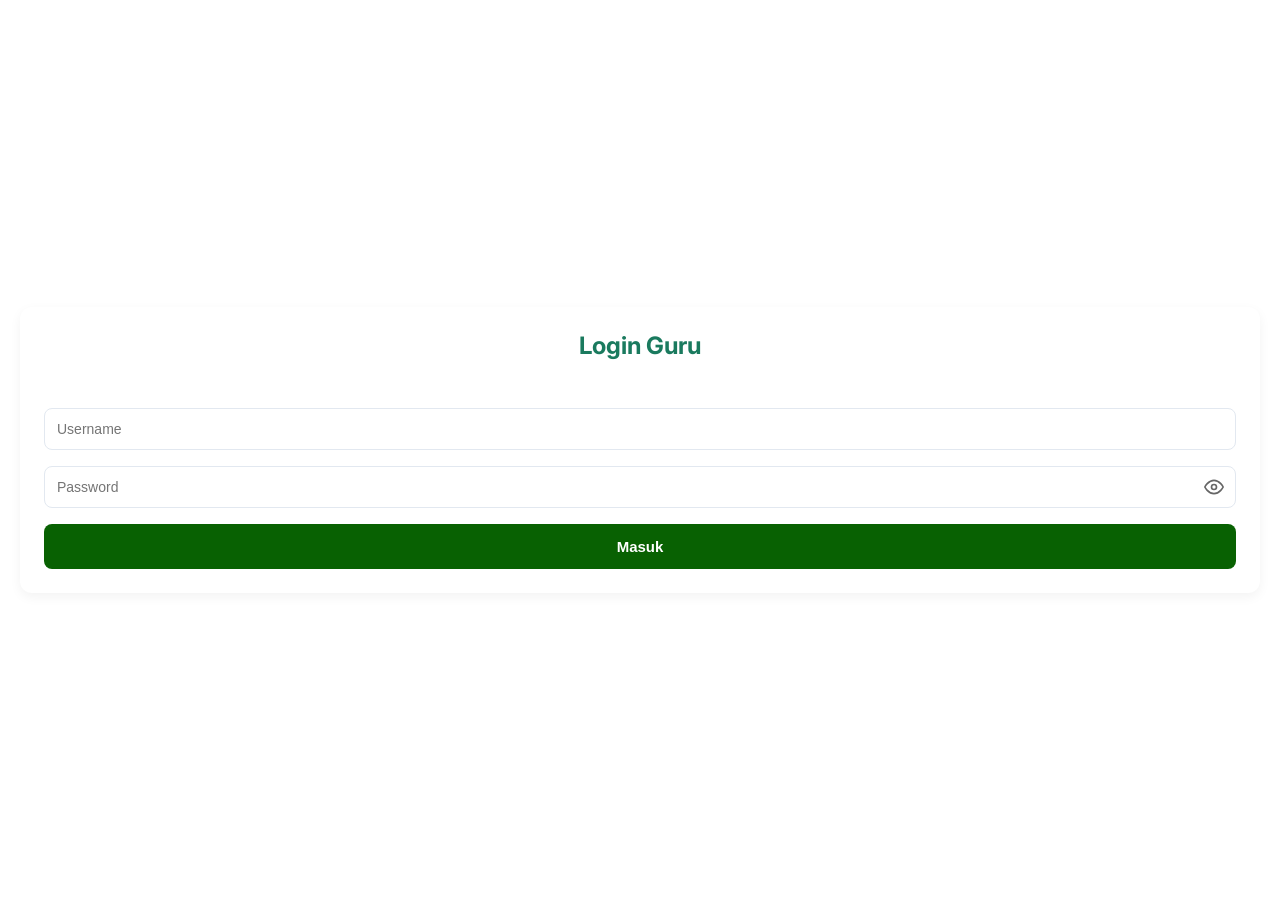
==== aspek.html @ 167fe575 "Add files via upload" ====
<!DOCTYPE html>
<html lang="id">

<head>
  <meta charset="UTF-8">
  <meta name="viewport" content="width=device-width, initial-scale=1.0, maximum-scale=1.0, user-scalable=no">
  <title>Input Nilai - Aplikasi Penilaian</title>
  <link href="https://fonts.googleapis.com/css2?family=Inter:wght@400;500;600;700&display=swap" rel="stylesheet">
  <link rel="stylesheet" href="shared.css">
  <style>
    /* ============================
       INPUT ASPEK TABLE (khusus aspek.html)
       ============================ */
    .input-cell {
      padding: 4px !important;
    }

    .input-cell input {
      width: 60px;
      padding: 8px 4px;
      text-align: center;
      border: 1px solid var(--border-color);
      border-radius: 6px;
      font-size: 14px;
      background: #f8fafc;
    }

    .input-cell input:focus {
      border-color: var(--primary);
      outline: none;
      background: #fff;
    }

    input[type="number"]::-webkit-inner-spin-button {
      -webkit-appearance: none;
    }

    .input-cell select {
      width: 60px;
      padding: 8px 4px;
      border: 1px solid var(--border-color);
      border-radius: 6px;
      background: #f8fafc;
      font-size: 14px;
      text-align: center;
      appearance: none;
    }

    .bottom-bar {
      flex-shrink: 0;
      padding: 12px 16px;
      display: flex;
      align-items: center;
      justify-content: space-between;
      gap: 12px;
    }

    .value-cell.foreign {
      background: #ebf4ff;
      color: var(--online-color);
    }

    .value-cell.foreign.empty {
      color: var(--text-muted);
    }

    th.col-foreign {
      background: #ebf4ff;
    }

    .col-owner-label {
      font-size: 9px;
      font-weight: 600;
      color: var(--online-color);
      white-space: nowrap;
      overflow: hidden;
      text-overflow: ellipsis;
      max-width: 70px;
      margin: 0 auto;
    }

    .empty-state {
      text-align: center;
      padding: 24px 16px;
      color: var(--text-muted);
      font-size: 13px;
    }

    /* Baris modal Tambah/Edit Penilaian (daftar nilai per siswa) */
    .modal-row {
      display: flex;
      align-items: center;
      justify-content: space-between;
      padding: 12px 0;
      border-bottom: 1px solid var(--border-color);
      gap: 12px;
    }

    .modal-row:last-child {
      border-bottom: none;
    }

    .modal-siswa-name {
      font-weight: 600;
      font-size: 14px;
    }

    .modal-siswa-nis {
      font-size: 11px;
      color: var(--text-muted);
    }

    .modal-row input,
    .modal-row select {
      width: 80px;
      flex-shrink: 0;
      padding: 10px;
      border: 1px solid var(--border-color);
      border-radius: 8px;
      text-align: center;
      font-size: 14px;
      background: #f8fafc;
    }

    .modal-row input:focus,
    .modal-row select:focus {
      border-color: var(--primary);
      outline: none;
      background: #fff;
    }

    .modal-row input[type="date"] {
      width: 160px;
      text-align: left;
    }

    .modal-row input[type="date"]:disabled {
      background: #eef1f5;
      color: var(--text-muted);
    }

    .col-actions {
      display: flex;
      gap: 4px;
      justify-content: center;
      margin-top: 6px;
    }

    .col-action-btn {
      border: none;
      background: #e2e8f0;
      color: var(--text-main);
      font-size: 11px;
      width: 22px;
      height: 22px;
      border-radius: 5px;
      cursor: pointer;
      display: flex;
      align-items: center;
      justify-content: center;
      padding: 0;
    }

    .col-action-btn.danger {
      background: #fed7d7;
      color: var(--error);
    }

    .col-action-btn:active {
      opacity: 0.6;
    }
  </style>
</head>

<body>

  <!-- HEADER CARD -->
  <div class="app-header" id="appHeader" style="display:none;">
    <img id="appLogo" src="" alt="logo" onerror="this.style.visibility='hidden'">
    <div>
      <div class="app-title" id="appNamaLembaga">Memuat...</div>
      <div class="app-subtitle" id="appPeriode"></div>
    </div>
  </div>

  <!-- Loading Overlay -->
  <div id="loading" class="loading-overlay" style="display:none;">
    <div style="width: 40px; height: 40px; border: 4px solid #e2e8f0; border-top-color: var(--primary); border-radius: 50%; animation: spin 1s linear infinite;"></div>
    <div id="loadingText" style="margin-top: 16px; font-weight: 600; color: var(--text-main);">Memuat...</div>
  </div>

  <div class="app-body">
    <div class="container">
      <div class="top-nav">
        <button class="btn-back" onclick="window.location.href='rekap.html'">&larr;</button>
        <div class="page-title" id="aspekTitle">Input Nilai</div>
      </div>

      <div style="display:flex; align-items:center; justify-content:space-between; gap:8px; background:var(--card-bg); border:1px solid var(--border-color); border-radius:10px; padding:10px 12px; margin-bottom:12px; flex-shrink:0;">
        <div id="aspekSyncStatus" style="font-size:12px; color: var(--text-muted);">Nilai belum pernah disinkron</div>
        <button id="btnSinkronNilai" onclick="sinkronNilaiAspek()" style="background: var(--primary); color:#fff; border:none; border-radius:8px; padding:8px 12px; font-size:12px; font-weight:600; cursor:pointer; white-space:nowrap;">
          ⟳ Sinkron Nilai
        </button>
      </div>

      <div class="table-responsive">
        <table id="tableAspek">
          <thead id="theadAspek"></thead>
          <tbody id="tbodyAspek"></tbody>
        </table>
      </div>
      <div id="saveMsg" class="status-msg"></div>
    </div>

    <div class="bottom-bar">
      <button class="btn-main" onclick="addKolomPenilaian()">+ Tambah Penilaian</button>
    </div>
  </div>

  <!-- MODAL: KONFIRMASI CUSTOM (ganti confirm()) -->
  <div id="modalKonfirmasi" class="modal-overlay" style="z-index:1000;">
    <div class="modal-card" style="max-height:auto;">
      <div class="modal-header">
        <div class="modal-title" id="modalKonfirmasiTitle">Konfirmasi</div>
      </div>
      <div class="modal-body" style="padding:16px;">
        <p id="modalKonfirmasiMsg" style="font-size:14px;line-height:1.6;color:var(--text-main);white-space:pre-line;"></p>
      </div>
      <div class="modal-footer">
        <button class="btn-secondary" onclick="modalKonfirmasiResolve_(false)">Batal</button>
        <button class="btn-main" onclick="modalKonfirmasiResolve_(true)">OK</button>
      </div>
    </div>
  </div>

  <!-- MODAL: PILIHAN HAPUS PENILAIAN (Lokal / Server / Batal) -->
  <div id="modalPilihanHapus" class="modal-overlay" style="z-index:1000;">
    <div class="modal-card" style="max-height:auto;">
      <div class="modal-header">
        <div class="modal-title" id="modalPilihanHapusTitle">Hapus Penilaian</div>
      </div>
      <div class="modal-body" style="padding:16px;">
        <p id="modalPilihanHapusMsg" style="font-size:14px;line-height:1.6;color:var(--text-main);white-space:pre-line;"></p>
      </div>
      <div class="modal-footer stack">
        <button class="btn-secondary" onclick="modalPilihanHapusResolve_('lokal')">Hapus Lokal (tanpa internet)</button>
        <button class="btn-danger" onclick="modalPilihanHapusResolve_('server')">Hapus di Server (butuh internet)</button>
        <button class="btn-secondary" onclick="modalPilihanHapusResolve_('batal')">Batal</button>
      </div>
    </div>
  </div>

  <!-- MODAL: DATA SERVER (tanggal ada di server tapi tidak ada di lokal, saat Sinkron Nilai) -->
  <div id="modalDataServer" class="modal-overlay" style="z-index:1000;">
    <div class="modal-card" style="max-height:auto;">
      <div class="modal-header">
        <div class="modal-title" id="modalDataServerTitle">Data Server</div>
      </div>
      <div class="modal-body" style="padding:16px;">
        <p id="modalDataServerMsg" style="font-size:14px;line-height:1.6;color:var(--text-main);white-space:pre-line;"></p>
      </div>
      <div class="modal-footer stack">
        <button class="btn-main" onclick="modalDataServerResolve_('tarik')">1. Tarik Data Server</button>
        <button class="btn-danger" onclick="modalDataServerResolve_('hapus')">2. Hapus Data Server</button>
        <button class="btn-secondary" onclick="modalDataServerResolve_('batal')">Batal</button>
      </div>
    </div>
  </div>

  <!-- MODAL: PILIHAN EDIT (Edit Lokal / Edit di Server / Batal) -->
  <div id="modalPilihanEdit" class="modal-overlay" style="z-index:1000;">
    <div class="modal-card" style="max-height:auto;">
      <div class="modal-header">
        <div class="modal-title" id="modalPilihanEditTitle">Edit Penilaian</div>
      </div>
      <div class="modal-body" style="padding:16px;">
        <p id="modalPilihanEditMsg" style="font-size:14px;line-height:1.6;color:var(--text-main);white-space:pre-line;"></p>
      </div>
      <div class="modal-footer stack">
        <button class="btn-secondary" onclick="modalPilihanEditResolve_('lokal')">Edit Lokal (tanpa internet)</button>
        <button class="btn-danger" onclick="modalPilihanEditResolve_('server')">Edit di Server (butuh internet)</button>
        <button class="btn-secondary" onclick="modalPilihanEditResolve_('batal')">Batal</button>
      </div>
    </div>
  </div>

  <!-- MODAL: ALERT CUSTOM (ganti alert()) -->
  <div id="modalAlert" class="modal-overlay" style="z-index:1001;">
    <div class="modal-card" style="max-height:auto;">
      <div class="modal-header">
        <div class="modal-title" id="modalAlertTitle">Informasi</div>
      </div>
      <div class="modal-body" style="padding:16px;">
        <p id="modalAlertMsg" style="font-size:14px;line-height:1.6;color:var(--text-main);white-space:pre-line;"></p>
      </div>
      <div class="modal-footer">
        <button class="btn-main" onclick="modalAlertResolve_()">OK</button>
      </div>
    </div>
  </div>

  <!-- MODAL: TAMBAH KOLOM PENILAIAN -->
  <div id="modalKolom" class="modal-overlay">
    <div class="modal-card">
      <div class="modal-header">
        <div class="modal-title" id="modalKolomTitle">Tambah Penilaian</div>
        <button class="modal-close" onclick="closeModalKolom()">&times;</button>
      </div>
      <div class="modal-body" id="modalKolomBody">
        <!-- Injected -->
      </div>
      <div class="modal-footer">
        <button class="btn-secondary" onclick="closeModalKolom()">Batal</button>
        <button id="btnSimpanKolom" class="btn-main" onclick="simpanKolomModal()">Simpan</button>
      </div>
    </div>
  </div>

  <script src="shared.js"></script>
  <script>
    // ==========================================
    // INISIALISASI HALAMAN
    // ==========================================
    let currentClass = null;
    let currentAspek = null;
    let aspekData = null;

    document.addEventListener('DOMContentLoaded', async () => {
      const ok = await ensureLoggedIn();
      if (!ok) return; // sudah diarahkan ke index.html oleh ensureLoggedIn()

      currentClass = getCurrentClass();
      if (!currentClass || !currentClass.kelas || !currentClass.mapel) {
        window.location.href = 'dashboard.html';
        return;
      }

      currentAspek = getCurrentAspek();
      if (!currentAspek) {
        window.location.href = 'rekap.html';
        return;
      }

      loadAppHeaderFromCache();
      openAspek(currentAspek);
    });

    // ==========================================
    // INPUT ASPEK
    // ==========================================
    async function openAspek(aspek) {
      currentAspek = aspek;
      document.getElementById('aspekTitle').textContent = `Input ${aspek}`;

      showLoading(true, 'Memuat data siswa (offline)...');
      try {
        const siswa = await kStorage.getJSON(siswaTag(currentClass.kelas), null);
        if (!siswa) {
          showLoading(false);
          await showAlert('Data siswa belum tersinkron. Kembali ke Dashboard dan tekan "Sinkron Data" terlebih dahulu.', 'Data Belum Tersinkron');
          window.location.href = 'rekap.html';
          return;
        }

        const nilai = await kStorage.getJSON(nilaiTag(currentClass.kelas, currentClass.mapel, aspek), {});

        aspekData = {
          siswa: siswa,
          nilai: nilai,
          daftarKolom: computeDaftarKolom_(nilai)
        };

        showLoading(false);
        renderAspekTable();
        refreshAspekSyncStatus();
      } catch (e) {
        showLoading(false);
        await showAlert('Gagal memuat data: ' + e.message, 'Gagal');
        window.location.href = 'rekap.html';
      }
    }

    // ==========================================
    // SINKRON NILAI PER ASPEK
    // ==========================================
    async function refreshAspekSyncStatus() {
      const statusEl = document.getElementById('aspekSyncStatus');
      if (!statusEl || !currentClass || !currentAspek) return;
      try {
        const meta = await kStorage.getJSON(nilaiSyncMetaTag(currentClass.kelas, currentClass.mapel, currentAspek), null);
        statusEl.textContent = (meta && meta.syncedAt) ?
          'Nilai tersinkron: ' + formatWaktu_(meta.syncedAt) :
          'Nilai belum pernah disinkron';
      } catch (e) {
        statusEl.textContent = '';
      }
    }

    async function sinkronNilaiAspek() {
      if (!currentClass || !currentAspek) return;
      const btn = document.getElementById('btnSinkronNilai');
      if (btn) btn.disabled = true;

      const pendingTag = nilaiPendingDeleteTag(currentClass.kelas, currentClass.mapel, currentAspek);

      try {
        const nilaiLokal = await kStorage.getJSON(nilaiTag(currentClass.kelas, currentClass.mapel, currentAspek), {});
        const adaDataLokal = nilaiLokal && Object.keys(nilaiLokal).length > 0;

        if (!adaDataLokal) {
          // Kondisi (a): data nilai belum ada di TinyDB -> tarik penuh dari server.
          // Turut menarik nilai milik guru lain (mapel yang sama) untuk
          // ditampilkan -- lihat getAspekNilai() di server (key "tanggal::username").
          showLoading(true, 'Mengambil data nilai dari server...');
          const res = await apiCall('getAspekNilai', {
            kelas: currentClass.kelas,
            mapel: currentClass.mapel,
            aspek: currentAspek,
            username: user.username
          });
          showLoading(false);

          if (!res.success) {
            await showAlert('Gagal mengambil data: ' + res.message, 'Gagal');
            return;
          }

          await kStorage.setJSON(nilaiTag(currentClass.kelas, currentClass.mapel, currentAspek), res.nilai || {});
          await kStorage.setJSON(nilaiSyncMetaTag(currentClass.kelas, currentClass.mapel, currentAspek), { syncedAt: new Date().toISOString() });
          try { await kStorage.delete(pendingTag); } catch (e) {}

          aspekData.nilai = res.nilai || {};
          aspekData.daftarKolom = computeDaftarKolom_(aspekData.nilai);
          renderAspekTable();
          refreshAspekSyncStatus();

          await showAlert('Data nilai berhasil diambil dari server (termasuk nilai dari guru lain jika ada).', 'Sinkron Berhasil');
          return;
        }

        // Kondisi (b): data nilai sudah ada di TinyDB -> ambil dulu data terkini
        // dari server untuk dibandingkan per TANGGAL PENILAIAN dengan data lokal.
        showLoading(true, 'Memeriksa data di server...');
        const cekRes = await apiCall('getAspekNilai', {
          kelas: currentClass.kelas,
          mapel: currentClass.mapel,
          aspek: currentAspek,
          username: user.username
        });
        showLoading(false);

        if (!cekRes.success) {
          await showAlert('Gagal memeriksa data server: ' + cekRes.message, 'Gagal');
          return;
        }

        // Diff HANYA untuk kolom milik sendiri -- guru yang login tidak
        // berhak menghapus data guru lain di server, jadi tanggal milik
        // guru lain tidak pernah masuk pemeriksaan/modal ini. Data guru
        // lain otomatis ikut tertarik & tersimpan di akhir proses ini.
        const tanggalServer = daftarTanggalMilikSendiri_(cekRes.nilai || {});
        const tanggalLokalSet = new Set(daftarTanggalMilikSendiri_(nilaiLokal));
        const tanggalHanyaDiServer = tanggalServer.filter(t => !tanggalLokalSet.has(t));

        let hapusDiServer = false;
        if (tanggalHanyaDiServer.length) {
          const daftarTgl = tanggalHanyaDiServer.map(t => formatTanggalPanjang_(t)).join(', ');
          const pilihan = await showPilihanDataServer(
            `Terdapat data penilaian Anda di server pada tanggal ${daftarTgl} yang tidak terdapat di lokal.`,
            'Data Server'
          );
          if (!pilihan || pilihan === 'batal') return;
          hapusDiServer = (pilihan === 'hapus');
          // pilihan === 'tarik' -> hapusDiServer tetap false, data server pada
          // tanggal tsb akan ikut ditarik masuk ke lokal setelah sinkron.
        }

        // Konfirmasi umum: data lokal akan menimpa data server pada tanggal yang sama.
        const konfirmSinkron = await showKonfirmasi(
          `Data nilai pada perangkat ini untuk tanggal penilaian yang sama akan MENIMPA data Anda yang sudah ada di server.\n\nLanjutkan sinkronisasi nilai ${currentAspek}?`,
          'Konfirmasi Sinkron Nilai'
        );
        if (!konfirmSinkron) return;


        showLoading(true, 'Menyinkronkan nilai ke server...');

        // Jika guru memilih "Hapus Data Server", lakukan sebelum upsert agar
        // baris yang hanya ada di server itu tidak ikut kebawa lagi saat data
        // digabung ulang.
        if (hapusDiServer && tanggalHanyaDiServer.length) {
          const delRes = await apiCall('deleteAspekNilai', {
            kelas: currentClass.kelas,
            mapel: currentClass.mapel,
            aspek: currentAspek,
            noPenilaian: tanggalHanyaDiServer,
            username: user.username
          });
          if (!delRes.success) {
            showLoading(false);
            await showAlert('Gagal menghapus di server: ' + delRes.message, 'Gagal');
            return;
          }
        }

        const siswa = await kStorage.getJSON(siswaTag(currentClass.kelas), []);
        const namaByNis = {};
        siswa.forEach(s => namaByNis[s.nis] = s.nama);

        // Hanya nilai milik SENDIRI (key tanggal polos) yang dikirim ke
        // server. Nilai milik guru lain yang tersimpan lokal (key
        // "tanggal::username") murni untuk tampilan, tidak pernah ikut dikirim
        // supaya kepemilikannya di server tidak berpindah tangan.
        const flatData = [];
        Object.keys(nilaiLokal).forEach(nis => {
          Object.keys(nilaiLokal[nis]).forEach(key => {
            if (!isKolomMilikSendiri_(key)) return;
            const val = nilaiLokal[nis][key];
            if (val !== undefined && val !== null && val !== '') {
              flatData.push({ nis, nama: namaByNis[nis] || '', noPenilaian: key, nilai: val });
            }
          });
        });

        // "Tarik Data Server": kirim data lokal (upsert) sekaligus menerima
        // kembali gabungan data server terbaru -- termasuk tanggal yang tadinya
        // hanya ada di server (baik milik sendiri maupun milik guru lain),
        // sehingga otomatis "tertarik" masuk ke lokal.
        // "Hapus Data Server": tanggal milik sendiri tsb sudah dihapus di
        // server di atas, jadi tidak akan ikut kebawa lagi di hasil gabungan.
        const res = await apiCall('sinkronNilaiAspek', {
          kelas: currentClass.kelas,
          mapel: currentClass.mapel,
          aspek: currentAspek,
          data: flatData,
          username: user.username
        });

        showLoading(false);

        if (!res.success) {
          await showAlert('Gagal sinkron: ' + res.message, 'Gagal');
          return;
        }

        let nilaiHasil = res.nilai || {};

        if (hapusDiServer && tanggalHanyaDiServer.length) {
          // Sudah dihapus di server sebelum upsert -- berjaga-jaga jika masih
          // ikut kebawa di hasil gabungan, buang lagi di sisi client.
          tanggalHanyaDiServer.forEach(tgl => {
            Object.keys(nilaiHasil).forEach(nis => {
              if (nilaiHasil[nis] && nilaiHasil[nis][tgl] !== undefined) {
                delete nilaiHasil[nis][tgl];
              }
            });
          });
        }

        await kStorage.setJSON(nilaiTag(currentClass.kelas, currentClass.mapel, currentAspek), nilaiHasil);
        await kStorage.setJSON(nilaiSyncMetaTag(currentClass.kelas, currentClass.mapel, currentAspek), { syncedAt: new Date().toISOString() });
        // Status pending-delete lama (dari hapusKolom "Hapus Lokal") sudah
        // sepenuhnya tercakup oleh pemeriksaan diff di atas -- bersihkan.
        try { await kStorage.delete(pendingTag); } catch (e) {}

        aspekData.nilai = nilaiHasil;
        aspekData.daftarKolom = computeDaftarKolom_(aspekData.nilai);
        renderAspekTable();
        refreshAspekSyncStatus();

        await showAlert('Sinkron nilai berhasil. Nilai dari guru lain (jika ada) turut ditampilkan.', 'Sinkron Berhasil');
      } catch (e) {
        showLoading(false);
        await showAlert('Gagal sinkron: ' + e.message, 'Gagal');
      } finally {
        if (btn) btn.disabled = false;
      }
    }

    // Menghasilkan daftar tanggal unik (terurut) dari semua nilai yang ada,
    // menggantikan skema lama "nomor urut 1..N".
    // Skema key kolom penilaian:
    // - Kolom milik guru yang sedang login: key = tanggal polos "YYYY-MM-DD"
    //   (kompatibel dengan data lama sebelum fitur multi-guru ini ada).
    // - Kolom milik guru LAIN (mapel sama, username beda): key = "YYYY-MM-DD::username"
    //   supaya tanggal yang sama antar guru tetap tampil sebagai kolom terpisah.
    function isKolomMilikSendiri_(key) {
      return String(key).indexOf('::') === -1;
    }

    function parseKolomKey_(key) {
      const s = String(key);
      const idx = s.indexOf('::');
      if (idx === -1) return { tanggal: s, username: (user && user.username) || '', milikSendiri: true };
      return { tanggal: s.slice(0, idx), username: s.slice(idx + 2), milikSendiri: false };
    }

    // Menghasilkan daftar deskriptor kolom (terurut) dari semua nilai yang ada.
    // Urutan: berdasarkan tanggal, dan jika ada tanggal yang sama milik lebih
    // dari satu guru, kolom milik guru yang login ditampilkan lebih dulu.
    function computeDaftarKolom_(nilaiMap) {
      const set = new Set();
      Object.values(nilaiMap || {}).forEach(m => {
        Object.keys(m || {}).forEach(k => set.add(k));
      });
      const kolom = Array.from(set).map(key => {
        const p = parseKolomKey_(key);
        return { key: key, tanggal: p.tanggal, username: p.username, milikSendiri: p.milikSendiri };
      });
      kolom.sort((a, b) => {
        if (a.tanggal !== b.tanggal) return a.tanggal < b.tanggal ? -1 : 1;
        if (a.milikSendiri !== b.milikSendiri) return a.milikSendiri ? -1 : 1;
        return a.username < b.username ? -1 : (a.username > b.username ? 1 : 0);
      });
      return kolom;
    }

    // Daftar tanggal (bukan key) untuk kolom MILIK SENDIRI saja -- dipakai
    // saat sinkron untuk membandingkan nilai sendiri di lokal vs di server.
    // Nilai milik guru lain tidak pernah masuk perbandingan ini karena guru
    // yang login tidak berhak mengubah/menghapusnya di server.
    function daftarTanggalMilikSendiri_(nilaiMap) {
      const set = new Set();
      Object.values(nilaiMap || {}).forEach(m => {
        Object.keys(m || {}).forEach(k => { if (isKolomMilikSendiri_(k)) set.add(k); });
      });
      return Array.from(set).sort();
    }

    function todayISO_() {
      const d = new Date();
      const y = d.getFullYear();
      const m = String(d.getMonth() + 1).padStart(2, '0');
      const day = String(d.getDate()).padStart(2, '0');
      return `${y}-${m}-${day}`;
    }

    const NAMA_BULAN_ID_ = ['Januari', 'Februari', 'Maret', 'April', 'Mei', 'Juni', 'Juli', 'Agustus', 'September', 'Oktober', 'November', 'Desember'];

    function formatTanggalSingkat_(iso) {
      // Format dd/MM (mis. "15/08"), dipecah langsung dari string ISO
      // "yyyy-MM-dd" -- tidak melalui objek Date agar kebal dari masalah
      // parsing/timezone.
      const parts = String(iso).split('-');
      if (parts.length === 3) {
        return parts[2] + '/' + parts[1];
      }
      return iso;
    }

    function formatTanggalPanjang_(iso) {
      const parts = String(iso).split('-');
      if (parts.length === 3) {
        const tahun = parts[0];
        const bulanIdx = parseInt(parts[1], 10) - 1;
        const tanggal = parseInt(parts[2], 10);
        const namaBulan = NAMA_BULAN_ID_[bulanIdx] || parts[1];
        return `${tanggal} ${namaBulan} ${tahun}`;
      }
      return iso;
    }

    function renderAspekTable() {
      const thead = document.getElementById('theadAspek');
      const tbody = document.getElementById('tbodyAspek');

      const daftarKolom = aspekData.daftarKolom || [];

      let thHTML = `<tr><th class="sticky-col text-left">Nama Siswa</th>`;
      daftarKolom.forEach(kol => {
        const label = formatTanggalSingkat_(kol.tanggal);
        const asing = !kol.milikSendiri;
        const actionsHTML = asing
          ? `<button class="col-action-btn danger" onclick="hapusKolom('${kol.key}')" title="Hapus tampilan ${label}">🗑</button>`
          : `<button class="col-action-btn" onclick="openEditKolom('${kol.key}')" title="Edit ${label}">✎</button>
             <button class="col-action-btn danger" onclick="hapusKolom('${kol.key}')" title="Hapus ${label}">🗑</button>`;
        thHTML += `<th class="${asing ? 'col-foreign' : ''}">
          <div>${label}</div>
          ${asing ? `<div class="col-owner-label" title="${kol.username}">${kol.username}</div>` : ''}
          <div class="col-actions">${actionsHTML}</div>
        </th>`;
      });
      thHTML += `</tr>`;
      thead.innerHTML = thHTML;

      tbody.innerHTML = '';

      if (daftarKolom.length === 0) {
        tbody.innerHTML = `<tr><td colspan="1" class="empty-state">Belum ada penilaian. Tekan "+ Tambah Penilaian" di bawah untuk mulai input nilai.</td></tr>`;
        return;
      }

      aspekData.siswa.forEach(s => {
        const nMap = aspekData.nilai[s.nis] || {};
        let tr = document.createElement('tr');

        let tdHTML = `<td class="sticky-col text-left">
          <div style="font-weight:600; font-size:13px; white-space:normal; word-break:break-word;">${s.nama}</div>
          <div style="font-size:11px; color:var(--text-muted);">${s.nis}</div>
        </td>`;

        daftarKolom.forEach(kol => {
          const val = nMap[kol.key];
          const hasVal = val !== undefined && val !== '';
          const asing = !kol.milikSendiri;
          tdHTML += `<td class="value-cell ${hasVal ? '' : 'empty'} ${asing ? 'foreign' : ''}">${hasVal ? val : '-'}</td>`;
        });

        tr.innerHTML = tdHTML;
        tbody.appendChild(tr);
      });
    }

    // ==========================================
    // MODAL: TAMBAH / EDIT KOLOM
    // ==========================================
    // Modal khusus (Pilihan Hapus, Data Server, Pilihan Edit) yang dipakai
    // di halaman ini didefinisikan lewat fungsi show*() lokal berikut,
    // dengan pola yang sama seperti showAlert()/showKonfirmasi() di shared.js.
    let __modalPilihanHapusResolve = null;
    function showPilihanHapus(msg, title = 'Hapus Penilaian') {
      return new Promise(resolve => {
        __modalPilihanHapusResolve = resolve;
        document.getElementById('modalPilihanHapusTitle').textContent = title;
        document.getElementById('modalPilihanHapusMsg').textContent = msg;
        document.getElementById('modalPilihanHapus').classList.add('active');
      });
    }
    function modalPilihanHapusResolve_(val) {
      document.getElementById('modalPilihanHapus').classList.remove('active');
      if (__modalPilihanHapusResolve) { __modalPilihanHapusResolve(val); __modalPilihanHapusResolve = null; }
    }

    let __modalPilihanEditResolve = null;
    function showPilihanEdit(msg, title = 'Edit Penilaian') {
      return new Promise(resolve => {
        __modalPilihanEditResolve = resolve;
        document.getElementById('modalPilihanEditTitle').textContent = title;
        document.getElementById('modalPilihanEditMsg').textContent = msg;
        document.getElementById('modalPilihanEdit').classList.add('active');
      });
    }
    function modalPilihanEditResolve_(val) {
      document.getElementById('modalPilihanEdit').classList.remove('active');
      if (__modalPilihanEditResolve) { __modalPilihanEditResolve(val); __modalPilihanEditResolve = null; }
    }

    let __modalDataServerResolve = null;
    function showPilihanDataServer(msg, title = 'Data Server') {
      return new Promise(resolve => {
        __modalDataServerResolve = resolve;
        document.getElementById('modalDataServerTitle').textContent = title;
        document.getElementById('modalDataServerMsg').textContent = msg;
        document.getElementById('modalDataServer').classList.add('active');
      });
    }
    function modalDataServerResolve_(val) {
      document.getElementById('modalDataServer').classList.remove('active');
      if (__modalDataServerResolve) { __modalDataServerResolve(val); __modalDataServerResolve = null; }
    }

    // Menandai apakah penyimpanan dari modal kolom yang sedang terbuka akan
    // langsung dikirim ke server ("Edit di Server") atau hanya disimpan
    // offline seperti biasa. Selalu direset setiap kali modal kolom dibuka.
    let modalKolomKeServer = false;

    function addKolomPenilaian() {
      modalKolomKeServer = false;
      openKolomModal_(todayISO_(), false);
    }

    async function openEditKolom(tanggal) {
      const pilihan = await showPilihanEdit(
        `Edit nilai pada tanggal ${formatTanggalPanjang_(tanggal)}?\n\n` +
        `"Edit Lokal" hanya menyimpan perubahan di perangkat ini, tidak butuh internet, dan akan menimpa data di server saat "Sinkron Nilai" berikutnya.\n\n` +
        `"Edit di Server" langsung mengirim perubahan ke server saat ini juga dan membutuhkan koneksi internet.`,
        'Edit Penilaian'
      );
      if (!pilihan || pilihan === 'batal') return;

      modalKolomKeServer = (pilihan === 'server');
      openKolomModal_(tanggal, true);
    }

    function openKolomModal_(tanggal, isEdit) {
      document.getElementById('modalKolomTitle').textContent =
        isEdit ? ('Edit Penilaian' + (modalKolomKeServer ? ' (ke Server)' : '') + ' - ' + formatTanggalPanjang_(tanggal)) : 'Tambah Penilaian';

      const body = document.getElementById('modalKolomBody');
      body.innerHTML = '';

      // Baris pengaturan tanggal penilaian. Saat menambah, tanggal bisa
      // diatur guru sebelum menyimpan nilai. Saat mengedit kolom yang sudah
      // ada, tanggal dikunci agar data tidak berpindah kunci penyimpanan.
      const tglRow = document.createElement('div');
      tglRow.className = 'modal-row';
      tglRow.innerHTML = `
        <div>
          <div class="modal-siswa-name">Tanggal Penilaian</div>
        </div>
        <input type="date" id="modalKolomTanggal" value="${tanggal}" ${isEdit ? 'disabled' : ''}>
      `;
      body.appendChild(tglRow);

      aspekData.siswa.forEach(s => {
        const row = document.createElement('div');
        row.className = 'modal-row';

        const nMap = aspekData.nilai[s.nis] || {};
        const existingVal = isEdit && nMap[tanggal] !== undefined ? nMap[tanggal] : '';

        let fieldHTML;
        if (currentAspek === 'KEHADIRAN') {
          const opts = [{ v: '', label: '-' }, { v: 'H', label: 'H' }, { v: 'S', label: 'S' }, { v: 'I', label: 'I' }, { v: 'A', label: 'A' }];
          const curUpper = existingVal ? String(existingVal).toUpperCase() : '';
          fieldHTML = `<select class="siswa-value-input" data-nis="${s.nis}">` +
            opts.map(o => `<option value="${o.v}" ${o.v === curUpper ? 'selected' : ''}>${o.label}</option>`).join('') +
            `</select>`;
        } else {
          fieldHTML = `<input type="number" min="0" max="100" class="siswa-value-input" data-nis="${s.nis}" value="${existingVal}">`;
        }

        row.innerHTML = `
          <div>
            <div class="modal-siswa-name">${s.nama}</div>
            <div class="modal-siswa-nis">${s.nis}</div>
          </div>
          ${fieldHTML}
        `;
        body.appendChild(row);
      });

      document.getElementById('modalKolom').classList.add('active');
    }

    function closeModalKolom() {
      document.getElementById('modalKolom').classList.remove('active');
      modalKolomKeServer = false;
    }

    async function simpanKolomModal() {
      const btn = document.getElementById('btnSimpanKolom');
      btn.disabled = true;

      const tanggalInput = document.getElementById('modalKolomTanggal');
      const tanggal = tanggalInput ? tanggalInput.value : '';

      if (!tanggal) {
        btn.disabled = false;
        await showAlert('Tanggal penilaian wajib diisi.', 'Perhatian');
        return;
      }

      const inputs = document.querySelectorAll('#modalKolomBody .siswa-value-input');
      const flatData = [];

      inputs.forEach(el => {
        const val = el.value.trim();
        if (val !== '') {
          flatData.push({
            nis: el.getAttribute('data-nis'),
            noPenilaian: tanggal,
            nilai: currentAspek === 'KEHADIRAN' ? val.toUpperCase() : Number(val)
          });
        }
      });

      if (!flatData.length) {
        btn.disabled = false;
        await showAlert('Isi minimal satu nilai sebelum menyimpan.', 'Perhatian');
        return;
      }

      if (modalKolomKeServer) {
        // Mode "Edit di Server": kirim langsung ke server saat ini juga.
        // Hanya nilai kolom ini yang dikirim (upsert), kolom lain milik
        // sendiri di tanggal berbeda tidak ikut tersentuh.
        showLoading(true, 'Menyimpan ke server...');
        const msg = document.getElementById('saveMsg');

        try {
          const res = await apiCall('sinkronNilaiAspek', {
            kelas: currentClass.kelas,
            mapel: currentClass.mapel,
            aspek: currentAspek,
            data: flatData,
            username: user.username
          });

          if (res.offline) {
            showLoading(false);
            await showAlert(
              'Tidak ada koneksi internet. Untuk menyimpan ke server, pastikan perangkat terhubung ke internet lalu coba lagi.\n\nAnda juga bisa memilih "Edit Lokal" untuk menyimpan di perangkat ini terlebih dahulu.',
              'Perlu Koneksi Internet'
            );
            return;
          }

          if (!res.success) {
            showLoading(false);
            await showAlert('Gagal menyimpan ke server: ' + res.message, 'Gagal');
            return;
          }

          const nilaiHasil = res.nilai || {};
          await kStorage.setJSON(nilaiTag(currentClass.kelas, currentClass.mapel, currentAspek), nilaiHasil);
          await kStorage.setJSON(nilaiSyncMetaTag(currentClass.kelas, currentClass.mapel, currentAspek), { syncedAt: new Date().toISOString() });

          aspekData.nilai = nilaiHasil;
          aspekData.daftarKolom = computeDaftarKolom_(aspekData.nilai);
          renderAspekTable();
          refreshAspekSyncStatus();
          closeModalKolom();

          msg.style.color = 'var(--success)';
          msg.textContent = 'Tersimpan & terkirim ke server ✓';
          setTimeout(() => msg.textContent = '', 4000);
        } catch (e) {
          msg.style.color = 'var(--error)';
          msg.textContent = 'Gagal: ' + e.message;
        } finally {
          showLoading(false);
          btn.disabled = false;
        }
        return;
      }

      showLoading(true, 'Menyimpan (offline)...');
      const msg = document.getElementById('saveMsg');

      try {
        flatData.forEach(item => {
          if (!aspekData.nilai[item.nis]) aspekData.nilai[item.nis] = {};
          aspekData.nilai[item.nis][item.noPenilaian] = item.nilai;
        });

        await kStorage.setJSON(nilaiTag(currentClass.kelas, currentClass.mapel, currentAspek), aspekData.nilai);

        aspekData.daftarKolom = computeDaftarKolom_(aspekData.nilai);
        renderAspekTable();
        closeModalKolom();

        msg.style.color = 'var(--success)';
        msg.textContent = 'Tersimpan offline ✓ (tekan "Sinkron Nilai" di halaman ini untuk mengirim ke server)';
        setTimeout(() => msg.textContent = '', 4000);
      } catch (e) {
        msg.style.color = 'var(--error)';
        msg.textContent = 'Gagal: ' + e.message;
      } finally {
        showLoading(false);
        btn.disabled = false;
      }
    }

    async function hapusKolom(kolomKey) {
      // Kolom milik GURU LAIN: hanya boleh dihapus dari TinyDB (tampilan di
      // perangkat ini saja). Tidak ada opsi hapus ke server sama sekali --
      // guru yang login tidak berhak menghapus data guru lain di server.
      if (!isKolomMilikSendiri_(kolomKey)) {
        const p = parseKolomKey_(kolomKey);
        const msg = document.getElementById('saveMsg');

        const konfirmasi = await showKonfirmasi(
          `Hapus tampilan nilai tanggal ${formatTanggalPanjang_(p.tanggal)} milik guru ${p.username} dari perangkat ini?\n\n` +
          `Data ini TIDAK akan terhapus dari server, hanya disembunyikan dari perangkat ini. Nilai ini bisa muncul lagi saat "Sinkron Nilai" berikutnya jika masih ada di server.`,
          'Hapus dari Perangkat'
        );
        if (!konfirmasi) return;

        showLoading(true, 'Menghapus (offline)...');
        try {
          Object.keys(aspekData.nilai).forEach(nis => {
            if (aspekData.nilai[nis][kolomKey] !== undefined) delete aspekData.nilai[nis][kolomKey];
          });

          await kStorage.setJSON(nilaiTag(currentClass.kelas, currentClass.mapel, currentAspek), aspekData.nilai);

          aspekData.daftarKolom = computeDaftarKolom_(aspekData.nilai);
          renderAspekTable();

          msg.style.color = 'var(--success)';
          msg.textContent = `Tampilan nilai tanggal ${formatTanggalPanjang_(p.tanggal)} (guru ${p.username}) dihapus dari perangkat ini ✓`;
          setTimeout(() => msg.textContent = '', 4000);
        } catch (e) {
          msg.style.color = 'var(--error)';
          msg.textContent = 'Gagal: ' + e.message;
        } finally {
          showLoading(false);
        }
        return;
      }

      // Kolom milik SENDIRI: key sama persis dengan tanggal -- alur lama tetap sama.
      const tanggal = kolomKey;

      const pilihan = await showPilihanHapus(
        `Hapus semua nilai pada tanggal ${formatTanggalPanjang_(tanggal)}?\n\n` +
        `"Hapus Lokal" hanya menghapus di perangkat ini, tidak butuh internet, dan akan ditawarkan untuk dihapus juga di server saat "Sinkron Nilai" berikutnya.\n\n` +
        `"Hapus di Server" langsung menghapus di server saat ini juga dan membutuhkan koneksi internet.`,
        'Hapus Penilaian'
      );

      if (!pilihan || pilihan === 'batal') return;

      const msg = document.getElementById('saveMsg');

      if (pilihan === 'lokal') {
        // Hapus lokal saja -- tidak butuh internet. Ditandai "pending delete"
        // agar bisa ditawarkan untuk dihapus juga di server saat sinkron nilai
        // berikutnya (lihat sinkronNilaiAspek()).
        showLoading(true, 'Menghapus (offline)...');
        try {
          Object.keys(aspekData.nilai).forEach(nis => {
            if (aspekData.nilai[nis][tanggal] !== undefined) delete aspekData.nilai[nis][tanggal];
          });

          await kStorage.setJSON(nilaiTag(currentClass.kelas, currentClass.mapel, currentAspek), aspekData.nilai);

          const pendingTag = nilaiPendingDeleteTag(currentClass.kelas, currentClass.mapel, currentAspek);
          const pendingList = await kStorage.getJSON(pendingTag, []);
          if (!pendingList.includes(String(tanggal))) {
            pendingList.push(String(tanggal));
            await kStorage.setJSON(pendingTag, pendingList);
          }

          aspekData.daftarKolom = computeDaftarKolom_(aspekData.nilai);
          renderAspekTable();

          msg.style.color = 'var(--success)';
          msg.textContent = `Penilaian tanggal ${formatTanggalPanjang_(tanggal)} dihapus di perangkat ini ✓ (belum dihapus di server)`;
          setTimeout(() => msg.textContent = '', 4000);
        } catch (e) {
          msg.style.color = 'var(--error)';
          msg.textContent = 'Gagal: ' + e.message;
        } finally {
          showLoading(false);
        }
        return;
      }

      if (pilihan === 'server') {
        // Hapus langsung di server -- WAJIB terhubung internet saat ini juga.
        showLoading(true, 'Menghapus di server...');
        try {
          const delRes = await apiCall('deleteAspekNilai', {
            kelas: currentClass.kelas,
            mapel: currentClass.mapel,
            aspek: currentAspek,
            noPenilaian: [tanggal],
            username: user.username
          });

          if (delRes.offline) {
            showLoading(false);
            await showAlert(
              'Tidak ada koneksi internet. Untuk menghapus di server, pastikan perangkat terhubung ke internet lalu coba lagi.\n\nAnda juga bisa memilih "Hapus Lokal" untuk menghapus di perangkat ini terlebih dahulu.',
              'Perlu Koneksi Internet'
            );
            return;
          }

          if (!delRes.success) {
            showLoading(false);
            await showAlert('Gagal menghapus di server: ' + delRes.message, 'Gagal');
            return;
          }

          // Hapus juga di lokal supaya kolom langsung hilang dari perangkat ini.
          Object.keys(aspekData.nilai).forEach(nis => {
            if (aspekData.nilai[nis][tanggal] !== undefined) delete aspekData.nilai[nis][tanggal];
          });
          await kStorage.setJSON(nilaiTag(currentClass.kelas, currentClass.mapel, currentAspek), aspekData.nilai);

          // Bersihkan dari daftar pending-delete jika sebelumnya pernah
          // ditandai (sudah selesai dihapus di server, tidak perlu ditanya lagi).
          const pendingTag = nilaiPendingDeleteTag(currentClass.kelas, currentClass.mapel, currentAspek);
          const pendingList = await kStorage.getJSON(pendingTag, []);
          const idx = pendingList.indexOf(String(tanggal));
          if (idx !== -1) {
            pendingList.splice(idx, 1);
            await kStorage.setJSON(pendingTag, pendingList);
          }

          aspekData.daftarKolom = computeDaftarKolom_(aspekData.nilai);
          renderAspekTable();
          refreshAspekSyncStatus();

          msg.style.color = 'var(--success)';
          msg.textContent = `Penilaian tanggal ${formatTanggalPanjang_(tanggal)} berhasil dihapus di server ✓`;
          setTimeout(() => msg.textContent = '', 4000);
        } catch (e) {
          msg.style.color = 'var(--error)';
          msg.textContent = 'Gagal: ' + e.message;
        } finally {
          showLoading(false);
        }
      }
    }
  </script>
</body>

</html>
---- shared.css ----
/* ==========================================================
   SHARED.CSS
   Dipakai bersama oleh index.html, dashboard.html, rekap.html,
   dan aspek.html. Berisi variabel warna, reset dasar, header
   aplikasi, tombol umum, tabel, modal dasar (alert/konfirmasi),
   dan loading overlay.
   ========================================================== */

:root {
  --primary: #1a7a5e;
  --primary-dark: #145f49;
  --bg-color: #05822d;
  --card-bg: #ffffff;
  --text-main: #1a3c34;
  --text-muted: #666666;
  --border-color: #e2e8f0;
  --error: #e53e3e;
  --success: #38a169;
  --online-color: #2b6cb0;
  --offline-color: #ed8936;
}

* {
  box-sizing: border-box;
  margin: 0;
  padding: 0;
  -webkit-tap-highlight-color: transparent;
}

html,
body {
  height: 100%;
  overflow: hidden;
}

body {
  font-family: 'Inter', sans-serif;
  background: transparent;
  color: var(--text-main);
  display: flex;
  flex-direction: column;
}

/* ============================
   HEADER CARD
   ============================ */
.app-header {
  flex-shrink: 0;
  display: flex;
  align-items: center;
  gap: 14px;
  background: var(--card-bg);
  margin: 5px;
  padding: 14px 16px;
  border-radius: 14px;
  border-color: #016922;
}

.app-header img {
  width: 46px;
  height: 46px;
  flex-shrink: 0;
}

.app-header .app-title {
  color: var(--primary);
  font-weight: 700;
  font-size: 17px;
  line-height: 1.2;
}

.app-header .app-subtitle {
  color: var(--text-muted);
  font-size: 12px;
  margin-top: 2px;
}

.app-body {
  flex: 1;
  min-height: 0;
  display: flex;
  flex-direction: column;
}

.container {
  padding: 5px 5px;
  max-width: 600px;
  width: 100%;
  margin: 0 auto;
  display: flex;
  flex-direction: column;
  flex: 1;
  min-height: 0;
}

/* ============================
   TOMBOL UMUM
   ============================ */
.btn-main {
  width: 100%;
  padding: 14px;
  background: #086102;
  color: rgb(255, 255, 255);
  border: none;
  border-radius: 8px;
  font-weight: 600;
  font-size: 15px;
  cursor: pointer;
  transition: 0.2s;
}

.btn-main:active {
  background: #075ac7;
}

.btn-main:disabled {
  background: #d86309;
}

.btn-danger {
  background: var(--error);
  color: #fff;
  border: none;
  padding: 14px;
  border-radius: 8px;
  font-weight: 600;
  font-size: 15px;
  cursor: pointer;
}

/* ============================
   TOP NAV (dipakai rekap.html & aspek.html)
   ============================ */
.top-nav {
  display: flex;
  align-items: center;
  margin-bottom: 16px;
  gap: 12px;
  flex-shrink: 0;
}

.btn-back {
  background: #e2e8f0;
  border: none;
  border-radius: 8px;
  width: 40px;
  height: 40px;
  display: flex;
  align-items: center;
  justify-content: center;
  cursor: pointer;
  font-weight: bold;
  flex-shrink: 0;
}

.btn-back:active {
  background: #cbd5e0;
}

.page-title {
  font-size: 16px;
  font-weight: 700;
  flex: 1;
  white-space: nowrap;
  overflow: hidden;
  text-overflow: ellipsis;
}

/* ============================
   TABEL (dipakai rekap.html & aspek.html)
   ============================ */
.table-responsive {
  overflow-x: auto;
  overflow-y: auto;
  background: var(--card-bg);
  border-radius: 10px;
  border: 1px solid var(--border-color);
  flex: 1;
  min-height: 0;
  margin-bottom: 12px;
}

table {
  width: max-content;
  min-width: 100%;
  border-collapse: collapse;
  font-size: 13px;
}

th,
td {
  padding: 10px;
  text-align: center;
  border-bottom: 1px solid var(--border-color);
  white-space: nowrap;
}

th {
  position: sticky;
  top: 0;
  background: #f8fafc;
  font-weight: 600;
  color: var(--text-muted);
  z-index: 2;
}

td.text-left {
  text-align: left;
}

.sticky-col {
  position: sticky;
  left: 0;
  background: var(--card-bg);
  z-index: 1;
  border-right: 1px solid var(--border-color);
  min-width: 150px;
}

th.sticky-col {
  background: #f8fafc;
  z-index: 3;
}

/* ============================
   STATUS WARNA NILAI
   ============================ */
.value-online {
  color: var(--online-color);
  font-weight: 700;
}

.value-offline {
  color: var(--offline-color);
  font-weight: 600;
  font-style: italic;
}

.value-online::before {
  content: "✓ ";
  font-size: 11px;
}

.value-offline::before {
  content: "⟳ ";
  font-size: 11px;
}

.value-cell {
  font-weight: 600;
  color: var(--text-main);
}

.value-cell.empty {
  color: var(--text-muted);
  font-weight: 400;
}

.status-msg {
  text-align: center;
  font-size: 13px;
  flex-shrink: 0;
  min-height: 18px;
}

/* ============================
   LOADING OVERLAY
   ============================ */
.loading-overlay {
  position: fixed;
  inset: 0;
  background: rgba(0, 0, 0, 0.15);
  z-index: 999;
  display: flex;
  flex-direction: column;
  align-items: center;
  justify-content: center;
}

@keyframes spin {
  to {
    transform: rotate(360deg);
  }
}

/* ============================
   MODAL DASAR (Alert & Konfirmasi)
   Dipakai di dashboard.html & aspek.html.
   Modal lain yang lebih spesifik (pilihan hapus/edit/kolom)
   didefinisikan langsung di aspek.html.
   ============================ */
.modal-overlay {
  position: fixed;
  inset: 0;
  background: rgba(0, 0, 0, 0.5);
  z-index: 500;
  display: none;
  align-items: flex-end;
  justify-content: center;
}

.modal-overlay.active {
  display: flex;
}

.modal-card {
  background: var(--card-bg);
  width: 100%;
  max-width: 600px;
  max-height: 82vh;
  border-radius: 16px 16px 0 0;
  display: flex;
  flex-direction: column;
  overflow: hidden;
}

.modal-header {
  display: flex;
  justify-content: space-between;
  align-items: center;
  padding: 16px;
  border-bottom: 1px solid var(--border-color);
}

.modal-title {
  font-weight: 700;
  font-size: 16px;
  color: var(--text-main);
}

.modal-close {
  background: #edf2f7;
  border: none;
  width: 32px;
  height: 32px;
  border-radius: 50%;
  font-size: 18px;
  line-height: 1;
  cursor: pointer;
  color: var(--text-muted);
}

.modal-body {
  padding: 8px 16px;
  overflow-y: auto;
  flex: 1;
}

.modal-footer {
  padding: 12px 16px;
  display: flex;
  gap: 12px;
  border-top: 1px solid var(--border-color);
}

.modal-footer .btn-secondary {
  flex: 1;
  background: #edf2f7;
  color: var(--text-main);
  border: none;
  padding: 14px;
  border-radius: 8px;
  font-weight: 600;
  cursor: pointer;
}

.modal-footer .btn-main {
  flex: 2;
}

.modal-footer.stack {
  flex-direction: column;
}

.modal-footer.stack .btn-secondary,
.modal-footer.stack .btn-main,
.modal-footer.stack .btn-danger {
  flex: none;
  width: 100%;
}
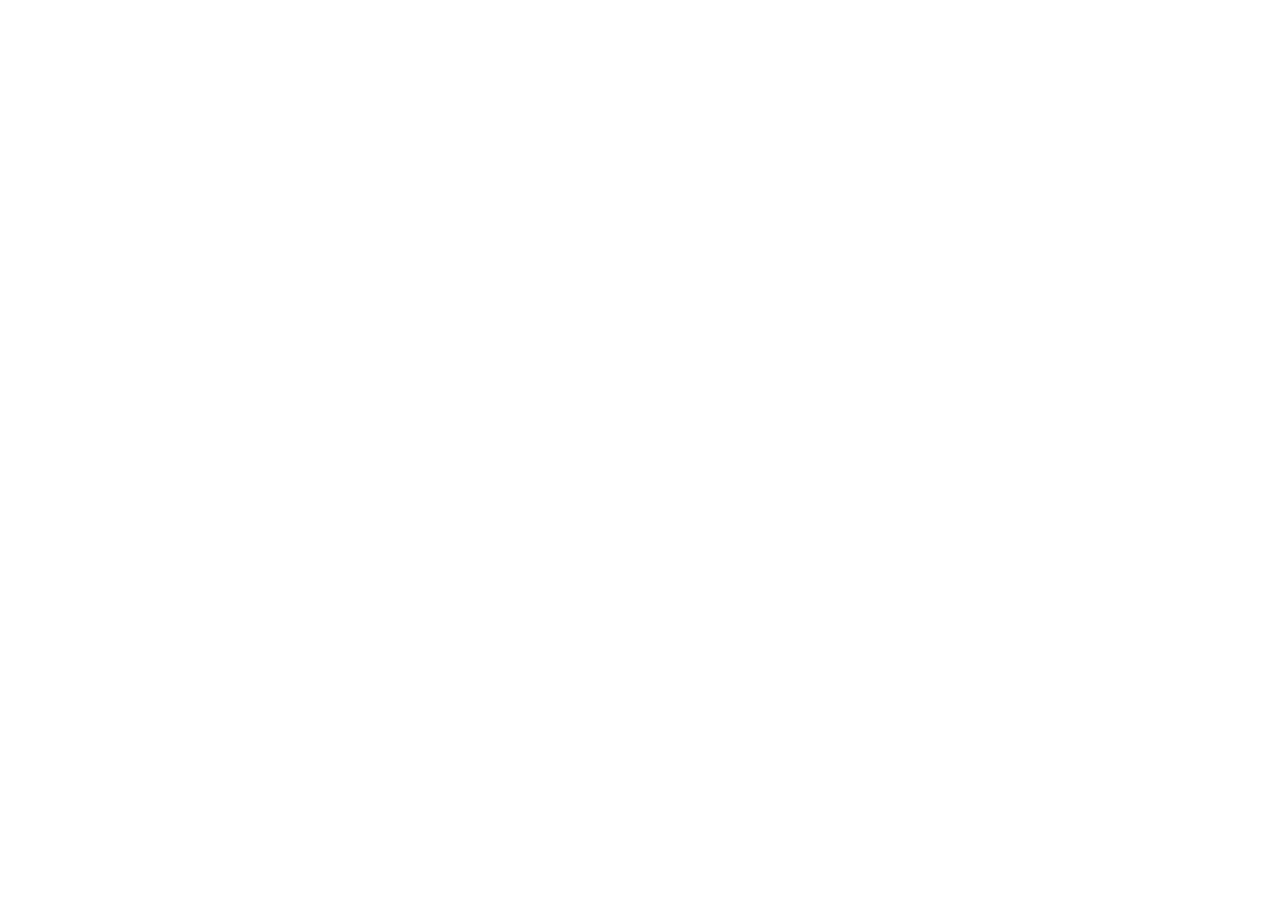
==== commit 2f06ce7e: "Add files via upload" ====
--- a/aspek.html
+++ b/aspek.html
@@ -79,7 +79,10 @@
       margin: 0 auto;
     }
 
-    .empty-state {
+    .empty-state-block {
+      display: flex;
+      align-items: center;
+      justify-content: center;
       text-align: center;
       padding: 24px 16px;
       color: var(--text-muted);
@@ -203,11 +206,14 @@
         </button>
       </div>
 
-      <div class="table-responsive">
+      <div class="table-responsive" id="tableWrapAspek">
         <table id="tableAspek">
           <thead id="theadAspek"></thead>
           <tbody id="tbodyAspek"></tbody>
         </table>
+      </div>
+      <div class="table-responsive empty-state-block" id="emptyStateAspek" style="display:none;">
+        Belum ada penilaian. Tekan "+ Tambah Penilaian" di bawah untuk mulai input nilai.
       </div>
       <div id="saveMsg" class="status-msg"></div>
     </div>
@@ -663,8 +669,25 @@
     function renderAspekTable() {
       const thead = document.getElementById('theadAspek');
       const tbody = document.getElementById('tbodyAspek');
+      const tableWrap = document.getElementById('tableWrapAspek');
+      const emptyState = document.getElementById('emptyStateAspek');
 
       const daftarKolom = aspekData.daftarKolom || [];
+
+      // Kasus data kosong: dirender sebagai blok teks polos (BUKAN tabel
+      // dengan sticky header/kolom) untuk menghindari bug rendering
+      // "position: sticky" di dalam container "overflow: auto" yang
+      // sering menyebabkan halaman tampil blank putih pada WebView
+      // Android versi lama / perangkat spek rendah.
+      if (daftarKolom.length === 0) {
+        tableWrap.style.display = 'none';
+        emptyState.style.display = 'flex';
+        thead.innerHTML = '';
+        tbody.innerHTML = '';
+        return;
+      }
+      tableWrap.style.display = '';
+      emptyState.style.display = 'none';
 
       let thHTML = `<tr><th class="sticky-col text-left">Nama Siswa</th>`;
       daftarKolom.forEach(kol => {
@@ -685,11 +708,6 @@
 
       tbody.innerHTML = '';
 
-      if (daftarKolom.length === 0) {
-        tbody.innerHTML = `<tr><td colspan="1" class="empty-state">Belum ada penilaian. Tekan "+ Tambah Penilaian" di bawah untuk mulai input nilai.</td></tr>`;
-        return;
-      }
-
       aspekData.siswa.forEach(s => {
         const nMap = aspekData.nilai[s.nis] || {};
         let tr = document.createElement('tr');
--- a/shared.css
+++ b/shared.css
@@ -269,7 +269,7 @@
 .loading-overlay {
   position: fixed;
   inset: 0;
-  background: rgba(0, 0, 0, 0.15);
+  background: transparent;
   z-index: 999;
   display: flex;
   flex-direction: column;
@@ -292,7 +292,7 @@
 .modal-overlay {
   position: fixed;
   inset: 0;
-  background: rgba(0, 0, 0, 0.5);
+  background: transparent;
   z-index: 500;
   display: none;
   align-items: flex-end;
